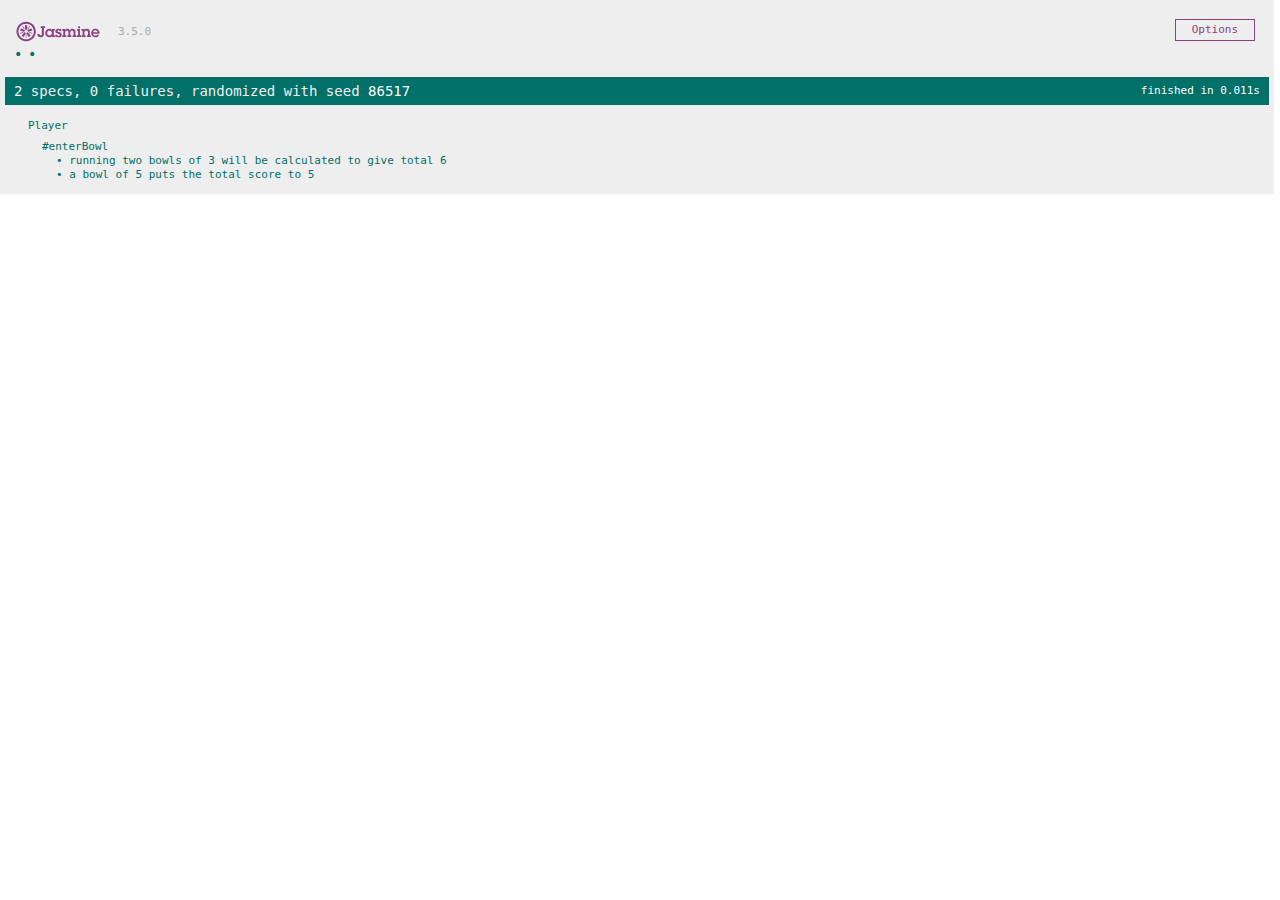
==== SpecRunner.html @ 95ec4994 "Sets up basic total count for successive score additions" ====
<!DOCTYPE html>
<html>
<head>
  <meta charset="utf-8">
  <title>Jasmine Spec Runner v3.5.0</title>

  <link rel="shortcut icon" type="image/png" href="lib/jasmine-3.5.0/jasmine_favicon.png">
  <link rel="stylesheet" href="lib/jasmine-3.5.0/jasmine.css">

  <script src="lib/jasmine-3.5.0/jasmine.js"></script>
  <script src="lib/jasmine-3.5.0/jasmine-html.js"></script>
  <script src="lib/jasmine-3.5.0/boot.js"></script>

  <!-- include source files here... -->
  <script src="src/BowlingGame.js"></script>
  <script src="src/Frames.js"></script>


  <!-- include spec files here... -->
  <script src="spec/BowlingGameSpec.js"></script>
  <script src="spec/FramesSpec.js"></script>
</head>
<body>
</body>
</html>
---- lib/jasmine-3.5.0/jasmine.css ----
@charset "UTF-8";
body { overflow-y: scroll; }

.jasmine_html-reporter { width: 100%; background-color: #eee; padding: 5px; margin: -8px; font-size: 11px; font-family: Monaco, "Lucida Console", monospace; line-height: 14px; color: #333; }

.jasmine_html-reporter a { text-decoration: none; }

.jasmine_html-reporter a:hover { text-decoration: underline; }

.jasmine_html-reporter p, .jasmine_html-reporter h1, .jasmine_html-reporter h2, .jasmine_html-reporter h3, .jasmine_html-reporter h4, .jasmine_html-reporter h5, .jasmine_html-reporter h6 { margin: 0; line-height: 14px; }

.jasmine_html-reporter .jasmine-banner, .jasmine_html-reporter .jasmine-symbol-summary, .jasmine_html-reporter .jasmine-summary, .jasmine_html-reporter .jasmine-result-message, .jasmine_html-reporter .jasmine-spec .jasmine-description, .jasmine_html-reporter .jasmine-spec-detail .jasmine-description, .jasmine_html-reporter .jasmine-alert .jasmine-bar, .jasmine_html-reporter .jasmine-stack-trace { padding-left: 9px; padding-right: 9px; }

.jasmine_html-reporter .jasmine-banner { position: relative; }

.jasmine_html-reporter .jasmine-banner .jasmine-title { background: url("[data-uri]") no-repeat; background: url("[data-uri]") no-repeat, none; -moz-background-size: 100%; -o-background-size: 100%; -webkit-background-size: 100%; background-size: 100%; display: block; float: left; width: 90px; height: 25px; }

.jasmine_html-reporter .jasmine-banner .jasmine-version { margin-left: 14px; position: relative; top: 6px; }

.jasmine_html-reporter #jasmine_content { position: fixed; right: 100%; }

.jasmine_html-reporter .jasmine-version { color: #aaa; }

.jasmine_html-reporter .jasmine-banner { margin-top: 14px; }

.jasmine_html-reporter .jasmine-duration { color: #fff; float: right; line-height: 28px; padding-right: 9px; }

.jasmine_html-reporter .jasmine-symbol-summary { overflow: hidden; margin: 14px 0; }

.jasmine_html-reporter .jasmine-symbol-summary li { display: inline-block; height: 10px; width: 14px; font-size: 16px; }

.jasmine_html-reporter .jasmine-symbol-summary li.jasmine-passed { font-size: 14px; }

.jasmine_html-reporter .jasmine-symbol-summary li.jasmine-passed:before { color: #007069; content: "•"; }

.jasmine_html-reporter .jasmine-symbol-summary li.jasmine-failed { line-height: 9px; }

.jasmine_html-reporter .jasmine-symbol-summary li.jasmine-failed:before { color: #ca3a11; content: "×"; font-weight: bold; margin-left: -1px; }

.jasmine_html-reporter .jasmine-symbol-summary li.jasmine-excluded { font-size: 14px; }

.jasmine_html-reporter .jasmine-symbol-summary li.jasmine-excluded:before { color: #bababa; content: "•"; }

.jasmine_html-reporter .jasmine-symbol-summary li.jasmine-excluded-no-display { font-size: 14px; display: none; }

.jasmine_html-reporter .jasmine-symbol-summary li.jasmine-pending { line-height: 17px; }

.jasmine_html-reporter .jasmine-symbol-summary li.jasmine-pending:before { color: #ba9d37; content: "*"; }

.jasmine_html-reporter .jasmine-symbol-summary li.jasmine-empty { font-size: 14px; }

.jasmine_html-reporter .jasmine-symbol-summary li.jasmine-empty:before { color: #ba9d37; content: "•"; }

.jasmine_html-reporter .jasmine-run-options { float: right; margin-right: 5px; border: 1px solid #8a4182; color: #8a4182; position: relative; line-height: 20px; }

.jasmine_html-reporter .jasmine-run-options .jasmine-trigger { cursor: pointer; padding: 8px 16px; }

.jasmine_html-reporter .jasmine-run-options .jasmine-payload { position: absolute; display: none; right: -1px; border: 1px solid #8a4182; background-color: #eee; white-space: nowrap; padding: 4px 8px; }

.jasmine_html-reporter .jasmine-run-options .jasmine-payload.jasmine-open { display: block; }

.jasmine_html-reporter .jasmine-bar { line-height: 28px; font-size: 14px; display: block; color: #eee; }

.jasmine_html-reporter .jasmine-bar.jasmine-failed, .jasmine_html-reporter .jasmine-bar.jasmine-errored { background-color: #ca3a11; border-bottom: 1px solid #eee; }

.jasmine_html-reporter .jasmine-bar.jasmine-passed { background-color: #007069; }

.jasmine_html-reporter .jasmine-bar.jasmine-incomplete { background-color: #bababa; }

.jasmine_html-reporter .jasmine-bar.jasmine-skipped { background-color: #bababa; }

.jasmine_html-reporter .jasmine-bar.jasmine-warning { background-color: #ba9d37; color: #333; }

.jasmine_html-reporter .jasmine-bar.jasmine-menu { background-color: #fff; color: #aaa; }

.jasmine_html-reporter .jasmine-bar.jasmine-menu a { color: #333; }

.jasmine_html-reporter .jasmine-bar a { color: white; }

.jasmine_html-reporter.jasmine-spec-list .jasmine-bar.jasmine-menu.jasmine-failure-list, .jasmine_html-reporter.jasmine-spec-list .jasmine-results .jasmine-failures { display: none; }

.jasmine_html-reporter.jasmine-failure-list .jasmine-bar.jasmine-menu.jasmine-spec-list, .jasmine_html-reporter.jasmine-failure-list .jasmine-summary { display: none; }

.jasmine_html-reporter .jasmine-results { margin-top: 14px; }

.jasmine_html-reporter .jasmine-summary { margin-top: 14px; }

.jasmine_html-reporter .jasmine-summary ul { list-style-type: none; margin-left: 14px; padding-top: 0; padding-left: 0; }

.jasmine_html-reporter .jasmine-summary ul.jasmine-suite { margin-top: 7px; margin-bottom: 7px; }

.jasmine_html-reporter .jasmine-summary li.jasmine-passed a { color: #007069; }

.jasmine_html-reporter .jasmine-summary li.jasmine-failed a { color: #ca3a11; }

.jasmine_html-reporter .jasmine-summary li.jasmine-empty a { color: #ba9d37; }

.jasmine_html-reporter .jasmine-summary li.jasmine-pending a { color: #ba9d37; }

.jasmine_html-reporter .jasmine-summary li.jasmine-excluded a { color: #bababa; }

.jasmine_html-reporter .jasmine-specs li.jasmine-passed a:before { content: "• "; }

.jasmine_html-reporter .jasmine-specs li.jasmine-failed a:before { content: "× "; }

.jasmine_html-reporter .jasmine-specs li.jasmine-empty a:before { content: "* "; }

.jasmine_html-reporter .jasmine-specs li.jasmine-pending a:before { content: "• "; }

.jasmine_html-reporter .jasmine-specs li.jasmine-excluded a:before { content: "• "; }

.jasmine_html-reporter .jasmine-description + .jasmine-suite { margin-top: 0; }

.jasmine_html-reporter .jasmine-suite { margin-top: 14px; }

.jasmine_html-reporter .jasmine-suite a { color: #333; }

.jasmine_html-reporter .jasmine-failures .jasmine-spec-detail { margin-bottom: 28px; }

.jasmine_html-reporter .jasmine-failures .jasmine-spec-detail .jasmine-description { background-color: #ca3a11; color: white; }

.jasmine_html-reporter .jasmine-failures .jasmine-spec-detail .jasmine-description a { color: white; }

.jasmine_html-reporter .jasmine-result-message { padding-top: 14px; color: #333; white-space: pre-wrap; }

.jasmine_html-reporter .jasmine-result-message span.jasmine-result { display: block; }

.jasmine_html-reporter .jasmine-stack-trace { margin: 5px 0 0 0; max-height: 224px; overflow: auto; line-height: 18px; color: #666; border: 1px solid #ddd; background: white; white-space: pre; }
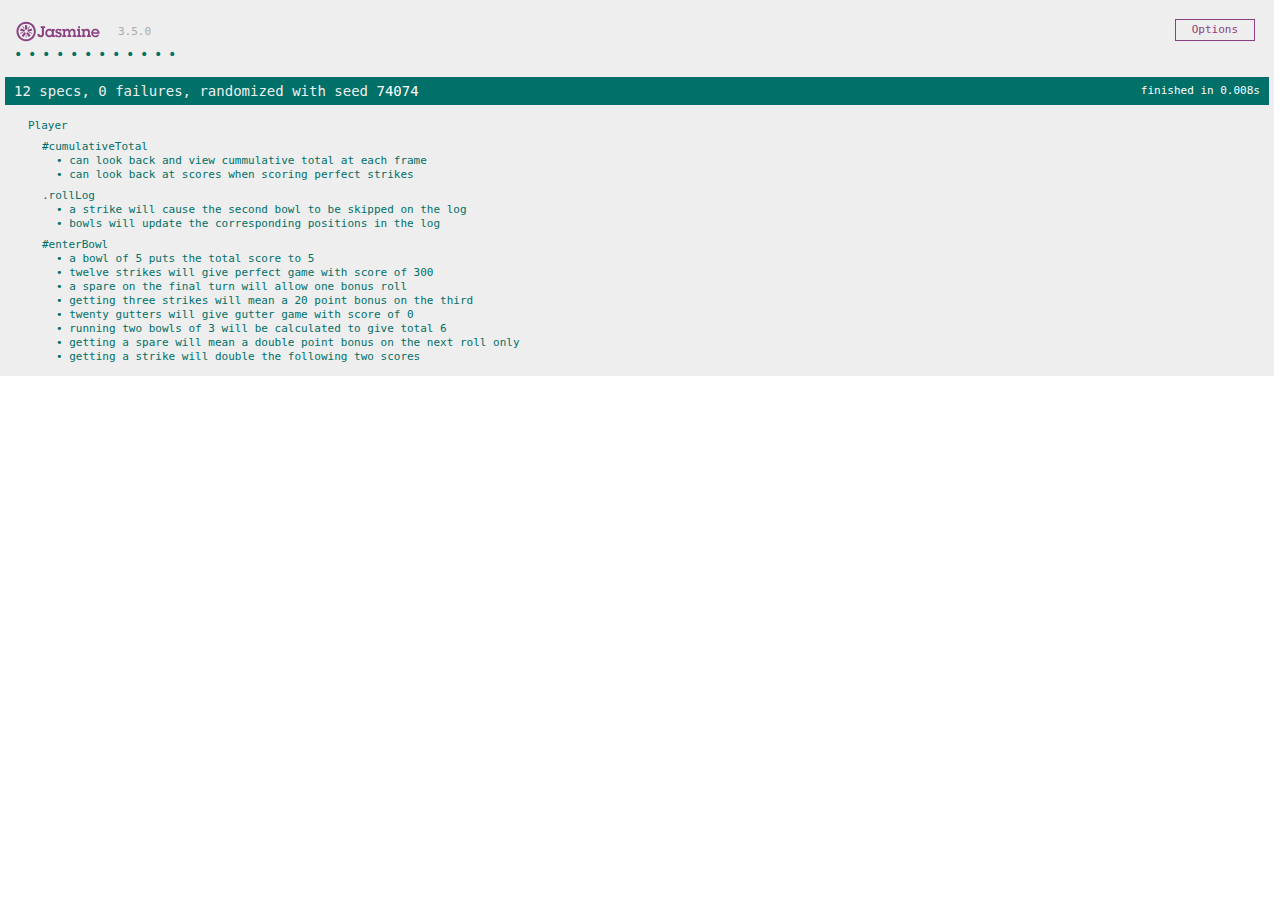
==== commit f88dcdcd: "Adds past frame cummulative total function" ====
--- a/SpecRunner.html
+++ b/SpecRunner.html
@@ -12,12 +12,12 @@
   <script src="lib/jasmine-3.5.0/boot.js"></script>
 
   <!-- include source files here... -->
-  <script src="src/BowlingGame.js"></script>
+  <script src="src/BowlingScoreCard.js"></script>
   <script src="src/Frames.js"></script>
 
 
   <!-- include spec files here... -->
-  <script src="spec/BowlingGameSpec.js"></script>
+  <script src="spec/BowlingScoreCardSpec.js"></script>
   <script src="spec/FramesSpec.js"></script>
 </head>
 <body>
